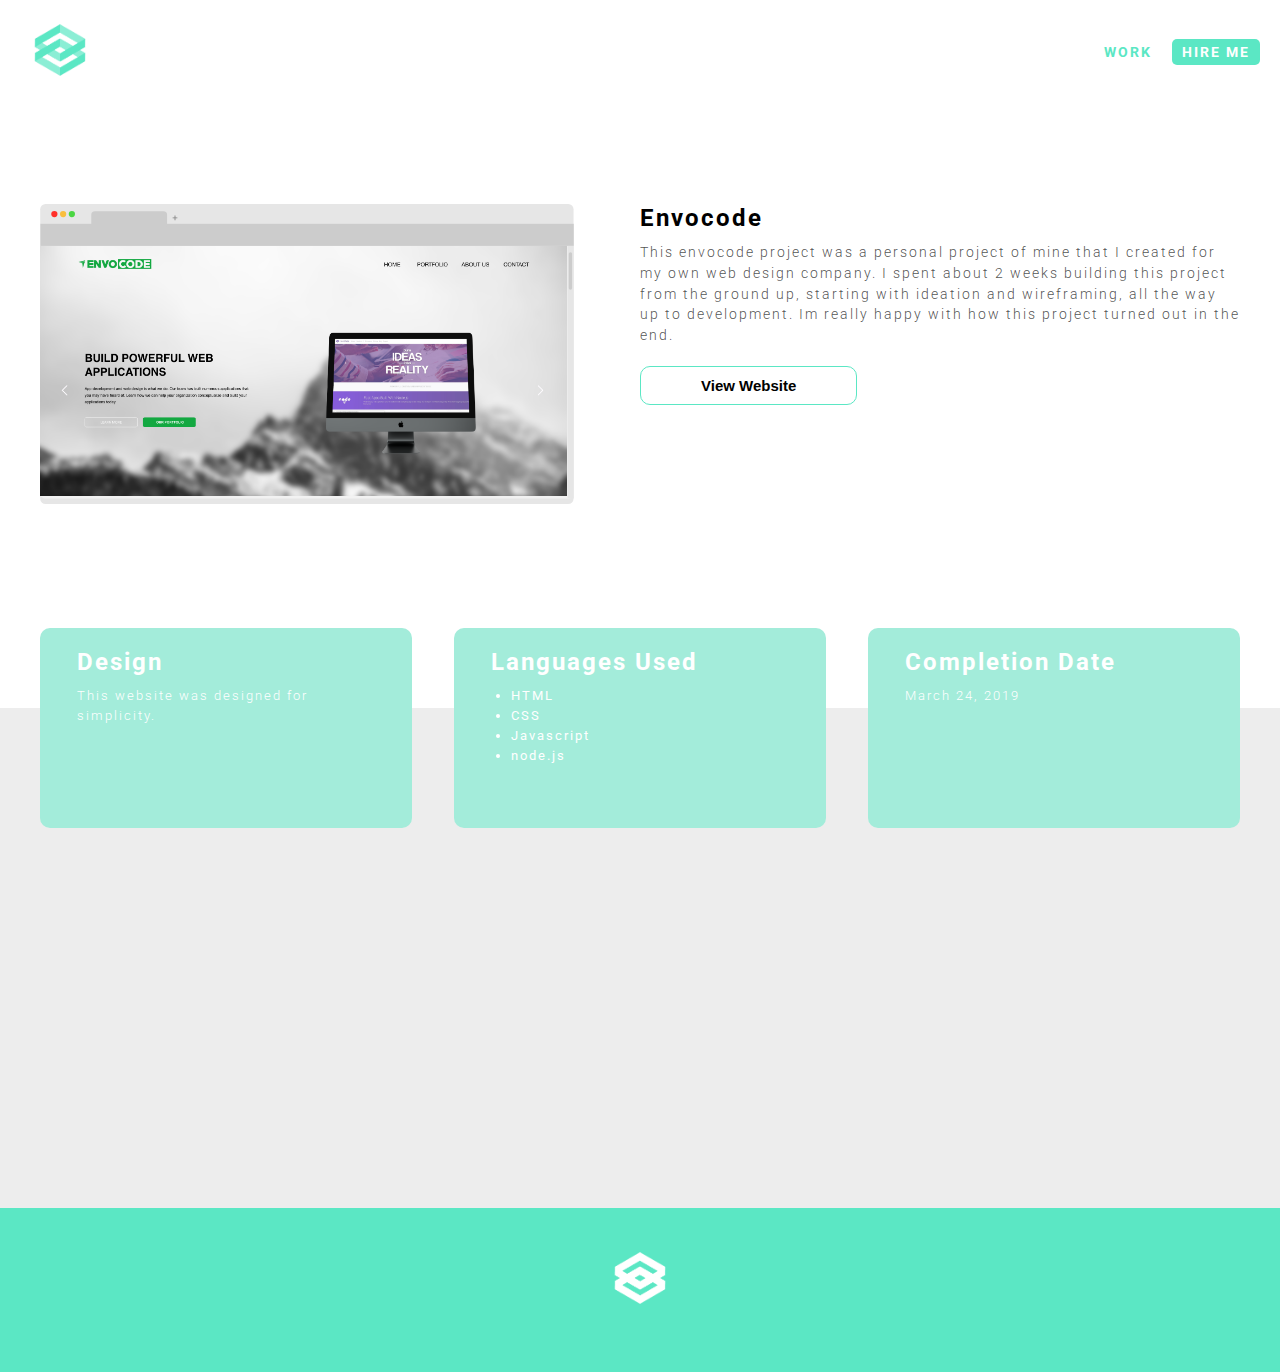
==== devtheory.html @ eeb23f59 "first commit" ====
<!DOCTYPE html>
<html lang="en">
<head>
  <meta charset="UTF-8">
  <meta name="viewport" content="width=device-width, initial-scale=1.0">
  <meta http-equiv="X-UA-Compatible" content="ie=edge">
  <link rel="stylesheet" href="https://use.fontawesome.com/releases/v5.8.1/css/all.css" integrity="sha384-50oBUHEmvpQ+1lW4y57PTFmhCaXp0ML5d60M1M7uH2+nqUivzIebhndOJK28anvf" crossorigin="anonymous">
  <link href="https://fonts.googleapis.com/css?family=Heebo:400,700,900|Lato" rel="stylesheet">
  <link href="https://fonts.googleapis.com/css?family=Roboto:300,400,500,700" rel="stylesheet">
  <link rel="stylesheet" href="animate.css">
  <link rel="stylesheet" href="styles.css" type="text/css">
  <title>Benjamin Buck | Devtheory</title>
  <link rel="icon" href="img/logo_transparent.png" type="image/x-icon"/>
</head>
<body>

  <header>
    <a href="index.html"><img id="logo" src="img/logo_transparent.png" alt="Benjamin Buck logo"></a>
    <nav>
      <ul>
        <li><a href="work.html">Work</a></li>
        <li class="button"><a href="hire.html">Hire Me</a></li>
      </ul>
    </nav>
  </header>

  <div class="preview">
    <div class="computer">
      <div class="screen cover">
        <img src="img/envocode-scroll.png" alt="envocode-scroll">
      </div>
      <svg id="Layer_1" data-name="Layer 1" xmlns="http://www.w3.org/2000/svg" viewBox="0 0 1281 720"><defs><style>.cls-1{fill:#e6e6e6;}.cls-2{fill:#ccc;}.cls-3{fill:#ff302a;}.cls-4{fill:#f9be3d;}.cls-5{fill:#4bd643;}.cls-6{fill:#f2f2f2;}.cls-7{fill:gray;}</style></defs><title>Untitled-1</title><rect class="cls-1" x="0.5" width="1280" height="720" rx="12.76"/><rect class="cls-2" x="1" y="47.5" width="1280" height="53"/><circle class="cls-3" cx="34.5" cy="24" r="7.5"/><circle class="cls-4" cx="55.5" cy="24" r="7.5"/><circle class="cls-5" cx="76.5" cy="24" r="7.5"/><path class="cls-6" d="M0,100.5H1281a0,0,0,0,1,0,0V695.12a11.38,11.38,0,0,1-11.38,11.38H11.38A11.38,11.38,0,0,1,0,695.12V100.5A0,0,0,0,1,0,100.5Z"/><rect class="cls-2" x="123" y="17.5" width="182" height="39" rx="8.78"/><path class="cls-7" d="M698,361.4v-4.71h-4.68v-2H698V350h2v4.68h4.68v2H700v4.71Z" transform="translate(-375 -322.5)"/><rect class="cls-1" x="1266" y="100.5" width="15" height="606"/><rect id="scroll" class="cls-2" x="1269" y="115.5" width="8" height="90" rx="4"/></svg>
    </div>
    <div class="project-description">
      <h2>Envocode</h2>
      <p>This envocode project was a personal project of mine that I created for my own web design company. I spent about 2 weeks building this project from the ground up, starting with ideation and wireframing, all the way up to development. Im really happy with how this project turned out in the end.</p>
      <a href="http://www.envocode.com"><button class="btn">View Website</button></a>
    </div>
  </div>

  <section class="features gray">
    <div class="features-container">
      <div class="box">
        <div class="content">
          <h2>Design</h2>
          <p>This website was designed for simplicity.</p>
        </div>
      </div>
      <div class="box">
        <div class="content">
          <h2>Languages Used</h2>
          <ul>
            <li>HTML</li>
            <li>CSS</li>
            <li>Javascript</li>
            <li>node.js</li>
          </ul>
        </div>
      </div>
      <div class="box">
        <div class="content">
          <h2>Completion Date</h2>
          <p>March 24, 2019</p>
        </div>

      </div>
    </div>
  </section>




  <footer>
    <img id="footer-logo" src="img/logo_white.png" alt="White version of logo">
    <ul>
      <li><a href="http://www.twitter.com/thebenalan"><i class="fab fa-twitter"></i></a></li>
      <li><a href="http://www.facebook.com/thebenalan"><i class="fab fa-facebook-f"></i></a></li>
      <li><a href="http://www.dribble.com/thebenalan"><i class="fab fa-dribbble"></i></a></li>
      <li><a href="http://www.instagram.com/thebenalan"><i class="fab fa-instagram"></i></a></li>
    </ul>
  </footer>

  <script src="main.js"></script>
</body>
</html>
---- styles.css ----
/*
Benjamin Buck Portfolio website
Designed By: Benjamin Buck
*/

/* =================== */
/* Global Styles */

* {
  padding: 0;
  margin: 0;
}

body {
  font-family: 'Roboto', sans-serif;
  letter-spacing: 2px
}

a {
  text-decoration: none;
}

p {
  font-weight: 300;
  padding-top: 10px;
}

nav a:hover {
  color: #18b28b;
  transition: 0.4s;
  cursor: pointer;
  border-bottom: 2px solid #18b28b;
}

li {
  list-style: none;
}

.active {
  border-bottom: 1px solid #5be7c4;
}

.gray {
  background-color: rgba(0,0,0,0.07);
}

/* Website Buttons */

.btn {
  margin: 20px 0;
  padding: 10px 60px;
  font-size: 15px;
  background: transparent;
  border: 1px solid #5be7c4;
  border-radius: 10px;
  font-weight: bold;
  color: black;
}

/* Button Hover States */

.btn a:hover {
  color: white;
}

.btn:hover {
  border: 2px solid white;
  background-color: #5be7c4;
  color: white;
  transition: 0.5s;
  transition-timing-function: ease-in-out;
}

/* Animations */

@keyframes fadeInUp {
  from {
    opacity: 0;
    transform: translateY(400px);
  }
  to {
    opacity: 1;
    transform: translateX(0);
  }
}

@keyframes fadeInDown {
  from {
    opacity: 0;
    transform: translateY(-100px);
  }
  to {
    opacity: 1;
    transform: translateY(0);
  }
}

/* Used for portfolio screen scroll */
@keyframes screenScroll {
  from {
    top: 0;
  }
  to {
    top: -800px;
  }
}

@keyframes scroll {
  from {
    transform: translateY(0);
  }
  to {
    transform: translateY(500px);
  }
}

@keyframes tilt {
  from {
    transform: translate3d(0);
  }
  to {
    transform: translate3d(100px);
  }
}


/* =================== */
/* Header */

header {
  z-index: 3;
  position: sticky;
  top: 0;
  display: flex;
  justify-content: space-between;
  align-items: center;
  padding: 20px;
  background-color: white;
  animation-name: fadeInDown;
  animation-duration: 1s;
  animation-timing-function: ease-in-out;
  animation-fill-mode: forwards;
}

header a {
  color: #5be7c4;
}

header #logo {
  height: 60px;
  margin-left: 10px;
}

header nav ul {
  display: flex;
  align-items: center;
}

header nav li {
  padding: 0 20px;
  font-size: 14px;
  text-transform: uppercase;
  font-weight: bold;

}

.button {
  background-color: #5be7c4;
  padding: 5px 10px;
  opacity: 1;
  border-radius: 5px;
}

.button a {
  color: white;
}

.button:hover {
  background-color: #18b28b;
  transition: 0.4s;
}

.button a:hover {
  color: white;
}

.typewriter {
  opacity: 0;
  animation-name: fadeInUp;
  animation-duration: 1s;
  animation-delay: 1s;
  animation-timing-function: ease-in-out;
  animation-fill-mode: forwards;
  margin: 0 auto;
  height: 90vh;
  width: 80%;
  display: flex;
  justify-content: center;
  flex-direction: column;
  align-items: center;
  text-align: center;
  line-height: 1em;
}

.typewriter p {
  font-size: 60px;
  max-width: 80rem;
  display: block;
  padding: 0;
  line-height: normal;
}

.color {
  color: #5be7c4;
  font-weight: bold;
}

/* About Section */

.about-me {
  display: flex;
  justify-content: center;
  text-align: center;
  padding: 100px 0 200px 0;
  width: 100%;
  background-color: #5be7c4;
}

.about-me .about-content {
  max-width: 50rem;
  line-height: 2rem;
}

.about-me h2 {
  font-size: 30px;
  font-weight: bold;
}

.about-me p {
  padding-top: 20px;
  font-weight: 300;
}

/* Skills Section */

.skills {
  display: flex;
  position: relative;
  top: -150px;
  background-color: white;
  width: 70%;
  margin: 0 auto;
  border-radius: 10px;
  border: 1px solid rgba(0,0,0,0.1);
  box-sizing: border-box;
}


.inner-box {
  flex-basis: 33.3%;
  border-right: 1px solid rgba(0,0,0,0.1);
  text-align: center;
  padding: 40px 0;
}

.inner-box:last-child {
  border: none;
}

.inner-box i {
  font-size: 60px;
  color: #5be7c4;
  text-align: center;
}

.inner-box h3 {
  padding-top: 30px;
}

.inner-box p {
  font-size: 14px;
  font-weight: 300;
  padding: 20px;
  line-height: 1.6rem;
}

.tags-container {
  margin-top: 20px;
  display: flex;
  flex-wrap: wrap;
  text-align: center;
  align-items: center;
  justify-content: center;
  max-width: 80%;
  margin: 0 auto;
}

.tag {
  background-color: #5be7c4;
  padding: 5px 10px;
  border-radius: 5px;
  margin: 5px;
  color: black;
  font-size: 12px;
  color: white;
  font-weight: 300;
}

.skills-btn {
  margin-top: 20px;
  padding: 10px 80px;
  background-color:#5be7c4;
  border: none;
  border-radius: 10px;
  font-size: 15px;
  font-weight: bold;
}

/* Recent Work */

.recent-portfolio {
  text-align: center;
  position: relative;
  top: -50px;
}

.recent-container {
  max-width: 1200px;
  margin: 0 auto;
  display: flex;
  margin-top: 40px;
}

.project {
  height: 200px;
  width: 33.3%;
  background-size: cover;
  background-position: center;
  border-radius: 10px;
  margin: 20px;
  box-shadow: 0 1px 3px rgba(0,0,0,0.12), 0 1px 2px rgba(0,0,0,0.24);
  transition: all 0.3s cubic-bezier(.25,.8,.25,1);
  transition: 0.4s;
  color: white;
  display: flex;
  align-items: center;
  justify-content: center;
}

.project:hover {
  box-shadow: 0 14px 28px rgba(0,0,0,0.25), 0 10px 10px rgba(0,0,0,0.22);
  transition: 0.4s;
  filter: saturate();
}

.port-logo {
  height: 40px;
}

.port-hover {
  transform: scale(1.2);
  transition: 1s;
}


/* Footer Styles */

footer {
  background-color: #5be7c4;
  text-align: center;
  padding-bottom: 20px;
}

footer #footer-logo {
  height: 60px;
  margin: 40px 0;
}

footer ul {
  display: flex;
  align-items: center;
  justify-content: center;
}

footer li {
  margin: 0 10px;
}

footer a {
  color: white;
  font-size: 20px;
}

/* Portfolio Page */

.portfolio {
  background-color: rgba(0,0,0,0.05);
  width: 100%;
}

.portfolio-container {
  display: flex;
  flex-wrap: wrap;
  margin: 0 auto;
  width: 1200px;
  justify-content: space-between;
  padding: 50px 0;
}

.portfolio-thumbnail {
  height: 250px;
  flex-basis: 48%;
  margin: 20px 0;
  background-size: cover;
  background-position: center;
  display: flex;
  justify-content: center;
  align-items: center;
  text-align: center;
  color: white;
  text-shadow: 0px 3px 7px rgba(0,0,0,0.20);
  border-radius: 10px;
}

.portfolio a {
  color: white;
}

.portfolio-thumbnail h3 {
  font-size: 30px;
}

.portfolio-thumbnail p {
  font-weight: 300;
}


/* Projects Page */
.preview {
  display: flex;
  justify-content: space-between;
  max-width: 1200px;
  margin: 100px auto;
  padding-bottom: 100px;
}

.screen {
  height: 250px;
  width: 527px;
  z-index: 1;
  position: absolute;
  top: 246px;
  object-fit: cover;
  overflow: hidden;
}

.screen img {
  object-fit: cover;
  width: 527px;
  border: none;
  position: absolute;
  animation-name: screenScroll;
  animation-duration: 8s;
  animation-iteration-count: infinite;
}

.project-description {
  flex-basis: 50%;
  height: 100px;
}

.project-description p {
  line-height: 1.3rem;
  font-weight: 300;
  color: rgba(0,0,0,0.7);
  font-size: 14px;
}

.computer #Layer_1 {
  height: 300px;
  flex-basis: 50%;
}

.computer #scroll {
  animation-name: scroll;
  animation-duration: 8s;
  animation-fill-mode: forwards;
  animation-iteration-count: infinite;
}

.computer #scroll:hover {
  animation-name: tilt;
  animation-duration: 3s;
}

.features {
  height: 500px;
  width: 100%;
}

.features-container {
  display: flex;
  justify-content: space-between;
  max-width: 1200px;
  margin: 0 auto;
}

.features .box {
  height: 200px;
  width: 200px;
  flex-basis: 31%;
  background-color: #A3ECDA;
  position: relative;
  top: -80px;
  display: flex;
  justify-content: center;
  align-items: flex-start;
  border-radius: 10px;
  color: white;
}

.features .box .content {
  padding: 20px 0;
  width: 80%;
  margin: 0 auto;
}

.features .box .content p,
.features .box .content ul li {
  font-size: 13px;
  line-height: 20px;
}

.features .box .content ul {
  margin-top: 10px;
}

.features .box .content ul li {
  list-style: disc;
  margin-left: 20px
}


@media screen and (max-width: 1200px) {
  .skills {
    flex-direction: column;
    width: 80%;
  }

  .inner-box {
    border-top: 1px solid rgba(0,0,0,0.1);
    border-right: none;
  }

  .inner-box:first-child {
    border-top: none;
  }

  .inner-box:last-child {
    border-top: 1px solid rgba(0,0,0,0.1);

  }
  .about-me .about-content {
    max-width: 80%;
  }

  .recent-container {
    flex-direction: column;
    flex-wrap: wrap;
  }

  .project {
    width: 70%;
    height: 300px;
    margin: 40px auto;
  }
}

@media screen and (max-width: 700px) {
  .skills {
    width: 90%;
  }

  .typewriter p {
    font-size: 40px;
  }

  .project {
    width: 90%;
  }

}
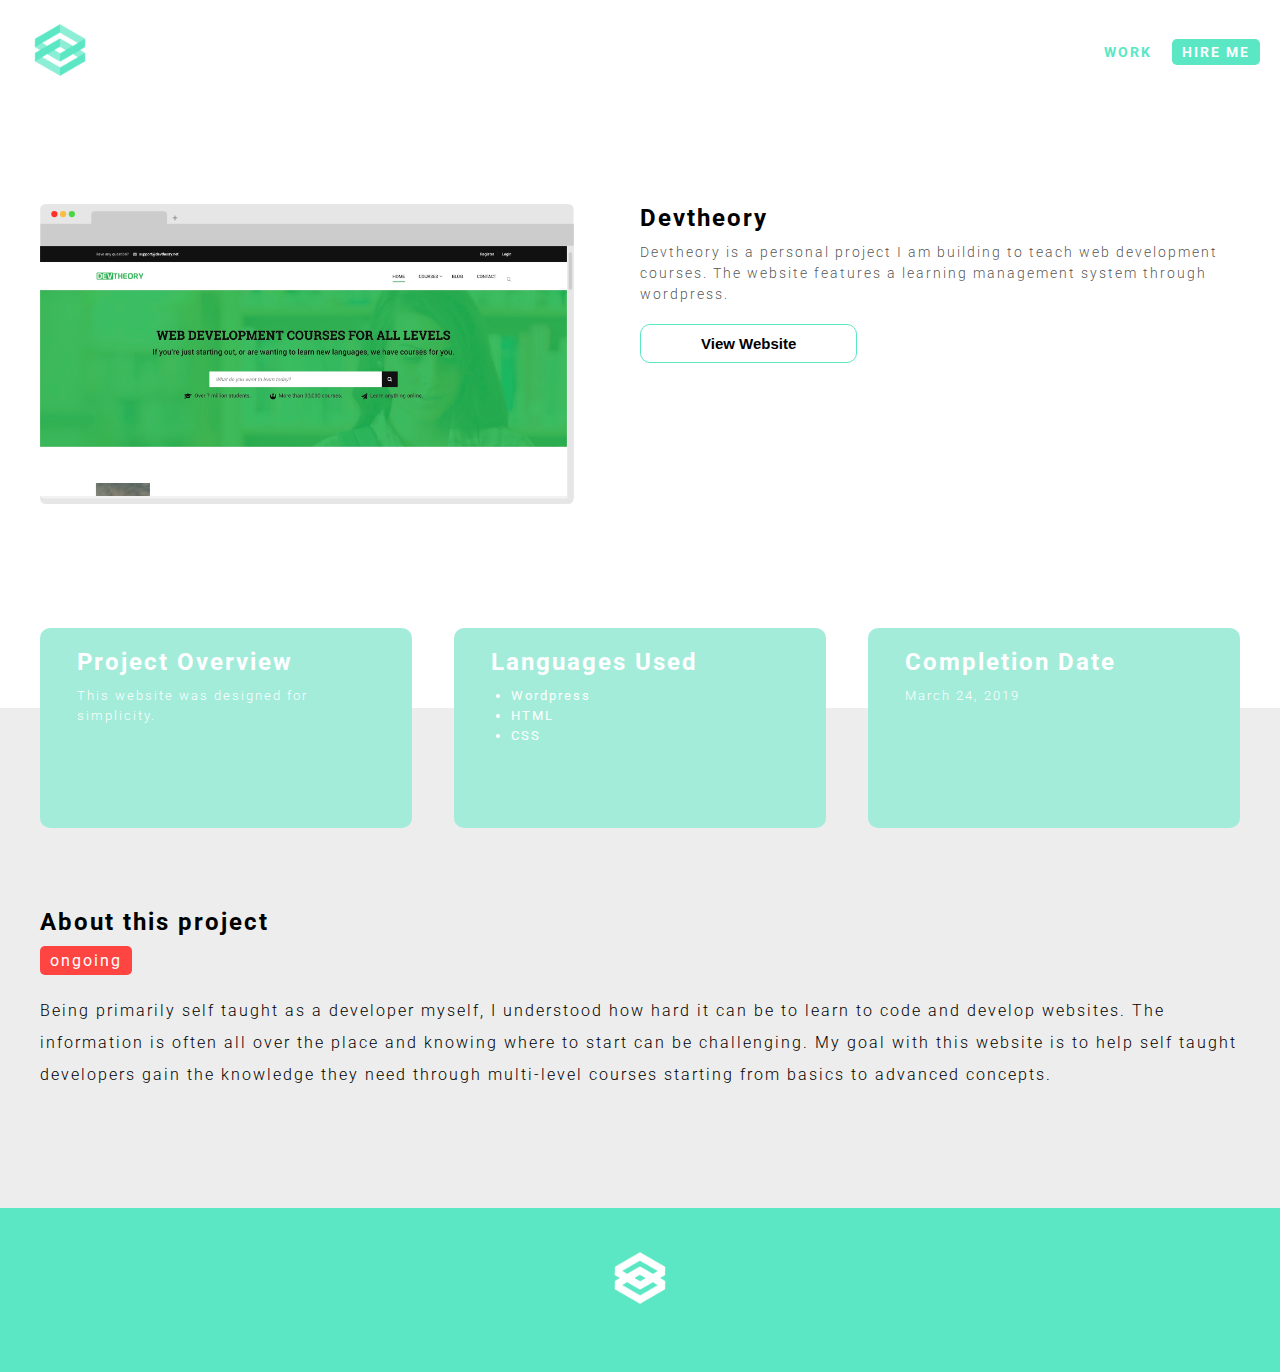
==== commit 5f1cc822: "changes to portfolio items" ====
--- a/devtheory.html
+++ b/devtheory.html
@@ -27,13 +27,13 @@
   <div class="preview">
     <div class="computer">
       <div class="screen cover">
-        <img src="img/envocode-scroll.png" alt="envocode-scroll">
+        <img src="img/devtheory-scroll.png" alt="envocode-scroll">
       </div>
       <svg id="Layer_1" data-name="Layer 1" xmlns="http://www.w3.org/2000/svg" viewBox="0 0 1281 720"><defs><style>.cls-1{fill:#e6e6e6;}.cls-2{fill:#ccc;}.cls-3{fill:#ff302a;}.cls-4{fill:#f9be3d;}.cls-5{fill:#4bd643;}.cls-6{fill:#f2f2f2;}.cls-7{fill:gray;}</style></defs><title>Untitled-1</title><rect class="cls-1" x="0.5" width="1280" height="720" rx="12.76"/><rect class="cls-2" x="1" y="47.5" width="1280" height="53"/><circle class="cls-3" cx="34.5" cy="24" r="7.5"/><circle class="cls-4" cx="55.5" cy="24" r="7.5"/><circle class="cls-5" cx="76.5" cy="24" r="7.5"/><path class="cls-6" d="M0,100.5H1281a0,0,0,0,1,0,0V695.12a11.38,11.38,0,0,1-11.38,11.38H11.38A11.38,11.38,0,0,1,0,695.12V100.5A0,0,0,0,1,0,100.5Z"/><rect class="cls-2" x="123" y="17.5" width="182" height="39" rx="8.78"/><path class="cls-7" d="M698,361.4v-4.71h-4.68v-2H698V350h2v4.68h4.68v2H700v4.71Z" transform="translate(-375 -322.5)"/><rect class="cls-1" x="1266" y="100.5" width="15" height="606"/><rect id="scroll" class="cls-2" x="1269" y="115.5" width="8" height="90" rx="4"/></svg>
     </div>
     <div class="project-description">
-      <h2>Envocode</h2>
-      <p>This envocode project was a personal project of mine that I created for my own web design company. I spent about 2 weeks building this project from the ground up, starting with ideation and wireframing, all the way up to development. Im really happy with how this project turned out in the end.</p>
+      <h2>Devtheory</h2>
+      <p>Devtheory is a personal project I am building to teach web development courses. The website features a learning management system through wordpress.</p>
       <a href="http://www.envocode.com"><button class="btn">View Website</button></a>
     </div>
   </div>
@@ -42,7 +42,7 @@
     <div class="features-container">
       <div class="box">
         <div class="content">
-          <h2>Design</h2>
+          <h2>Project Overview</h2>
           <p>This website was designed for simplicity.</p>
         </div>
       </div>
@@ -50,10 +50,9 @@
         <div class="content">
           <h2>Languages Used</h2>
           <ul>
+            <li>Wordpress</li>
             <li>HTML</li>
             <li>CSS</li>
-            <li>Javascript</li>
-            <li>node.js</li>
           </ul>
         </div>
       </div>
@@ -65,10 +64,12 @@
 
       </div>
     </div>
+
+    <div class="about-container">
+      <h2>About this project</h2> <span class="project-tag ongoing">ongoing</span>
+      <p>Being primarily self taught as a developer myself, I understood how hard it can be to learn to code and develop websites. The information is often all over the place and knowing where to start can be challenging. My goal with this website is to help self taught developers gain the knowledge they need through multi-level courses starting from basics to advanced concepts.</p>
+    </div>
   </section>
-
-
-
 
   <footer>
     <img id="footer-logo" src="img/logo_white.png" alt="White version of logo">
--- a/styles.css
+++ b/styles.css
@@ -34,6 +34,12 @@
 
 li {
   list-style: none;
+}
+
+#mail {
+  font-weight: bold;
+  text-decoration: none;
+  color: #5be7c4;
 }
 
 .active {
@@ -329,6 +335,10 @@
   margin: 0 auto;
   display: flex;
   margin-top: 40px;
+}
+
+.recent-container a {
+  color: white;
 }
 
 .project {
@@ -362,6 +372,32 @@
   transition: 1s;
 }
 
+.about-container {
+  max-width: 1200px;
+  margin: 0 auto;
+}
+
+.about-container p {
+  line-height: 2em;
+}
+
+.project-tag {
+  background-color: blue;
+  color: white;
+  padding: 5px 10px;
+  margin: 10px 0;
+  display: inline-block;
+  border-radius: 5px;
+}
+
+.about-container .ongoing {
+  background-color: #FF4541;
+}
+
+.about-container .complete {
+  background-color: #3BE634;
+}
+
 
 /* Footer Styles */
 
@@ -541,6 +577,28 @@
 }
 
 
+/* Hire Page */
+
+@keyframes browser {
+  from {
+    opacity: 0;
+    left: -30%
+  }
+}
+
+#headshot {
+  border-radius: 100%;
+  height: 200px;
+  position: absolute;
+  top: 200px;
+  left: 45em;
+  z-index: -1;
+  transition: 2s;
+  animation-name: browser;
+  animation-duration: 2s;
+}
+
+
 @media screen and (max-width: 1200px) {
   .skills {
     flex-direction: column;
